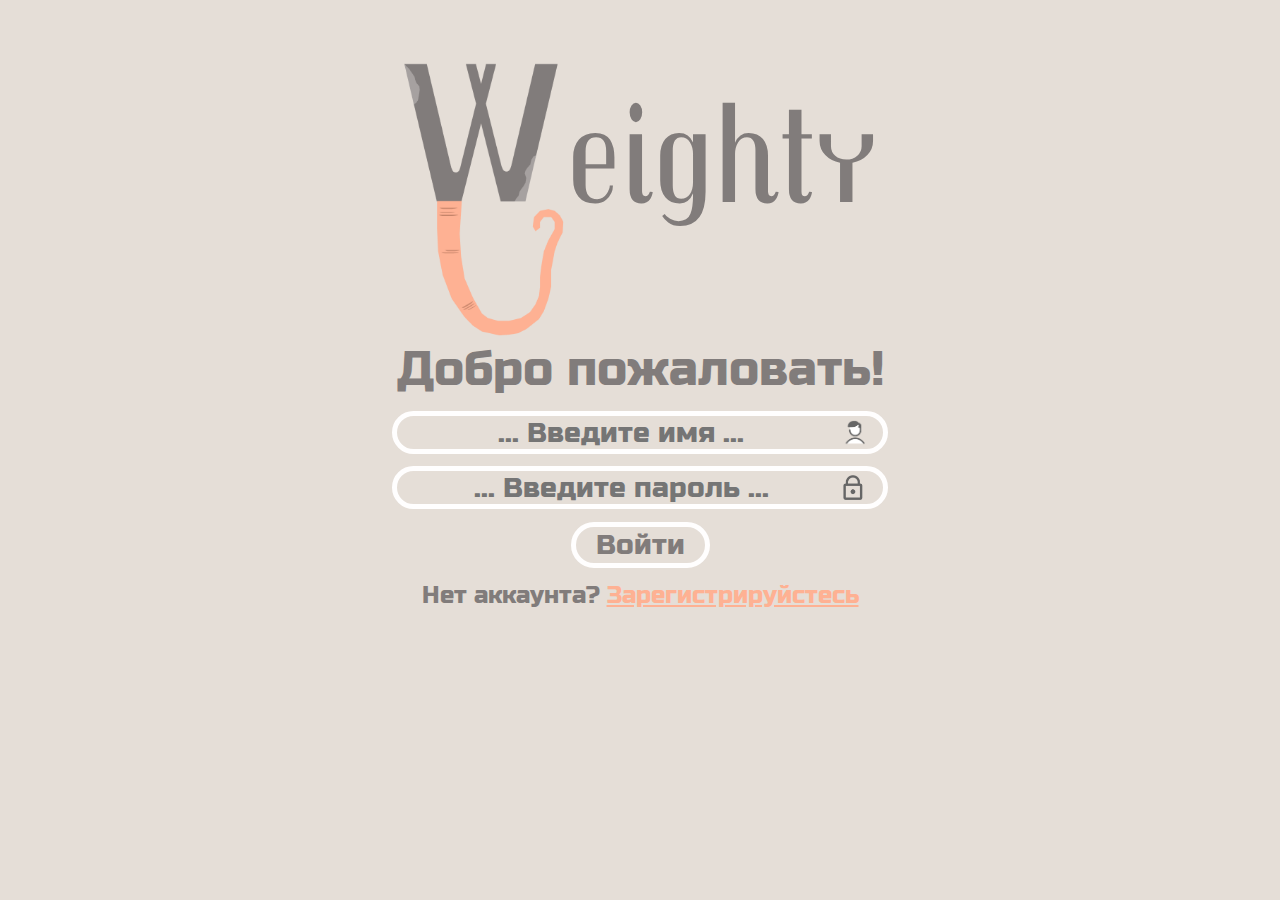
==== index.html @ 64556e26 "Add files via upload" ====
<!DOCTYPE HTML>
<html>
	<head>
		<meta charset="utf-8">
		<link href="Authorization.css" rel="stylesheet">
	</head>
	<body>
		<center>
			<div class="header"><img class="header-img" src="W.png"><div class="header-text">eighty</div></div>
			<div class="hello">Добро пожаловать!</div>
				<form action="php/check_user.php" method="post">
					<input type="text" name="login" class="login form-control" placeholder="... Введите имя ..."/>
					<br>
					<input type="text" name="pass" class="pass form-control" placeholder="... Введите пароль ..."/>
					<br>
					<button type="submit" class="btn btn-success">Войти</button>
				</form>
			<div class="registration">Нет аккаунта? <a style="color: #FEB193;" href="Registration.html">Зарегистрируйстесь</a></div>
		</center>
	</body>
</html>
---- Authorization.css ----
body{
	background-color: #E5DED7;
	color: #817C7B;
	min-width: 525px;
}
@font-face {
	font-family: Russo One; /* Гарнитура шрифта */
	src: url(fonts/Russo-One.ttf); /* Путь к файлу со шрифтом */
}
@font-face {
	font-family: Trochut; /* Гарнитура шрифта */
	src: url(fonts/Trochut.ttf); /* Путь к файлу со шрифтом */
}

@media screen{ 
.header{
	margin-top: 5%;
}
.header-text{
	display: inline;
	font-family: Trochut;
	font-style: normal;
	font-weight: normal;
	font-size: 144px;
	line-height: 169px;
	vertical-align: top;

}
.header-img{
	display: inline;
	width;
	height: 273px;
}
.hello{
	text-align: center;
	font-family: Russo One;
	font-style: normal;
	font-weight: normal;
	font-size: 48px;
	line-height: 58px;
}
.form-control{
	border: 5px solid #FFFEFE;
	box-sizing: border-box;
	border-radius: 50px;
	background-color: #E5DED7;
	outline: none;

	height: 8%;
	margin-top: 1%;
	padding-right: 40px;

	font-family: Russo One;
	font-style: normal;
	font-weight: normal;
	font-size: 28px;
	line-height: 34px;
	text-align: center;
}
.btn{
	border: 5px solid #FFFEFE;
	box-sizing: border-box;
	border-radius: 50px;
	background-color: #E5DED7;
	padding-right: 20px;
	padding-left: 20px;
	height: 8%;
	margin-top: 1%;

	font-family: Russo One;
	font-style: normal;
	font-weight: normal;
	font-size: 28px;
	line-height: 34px;
	text-align: center;
	color: #817C7B; 

}
.registration{

	font-family: Russo One;
	font-style: normal;
	font-weight: normal;
	font-size: 24px;
	line-height: 29px;
	margin-top: 1%;
}
.login{
	background: url(Login.png) no-repeat right;
		background-size: 40px;
}

.pass{
	background: url(Pass.png) no-repeat right;
	background-size: 40px;
}
}
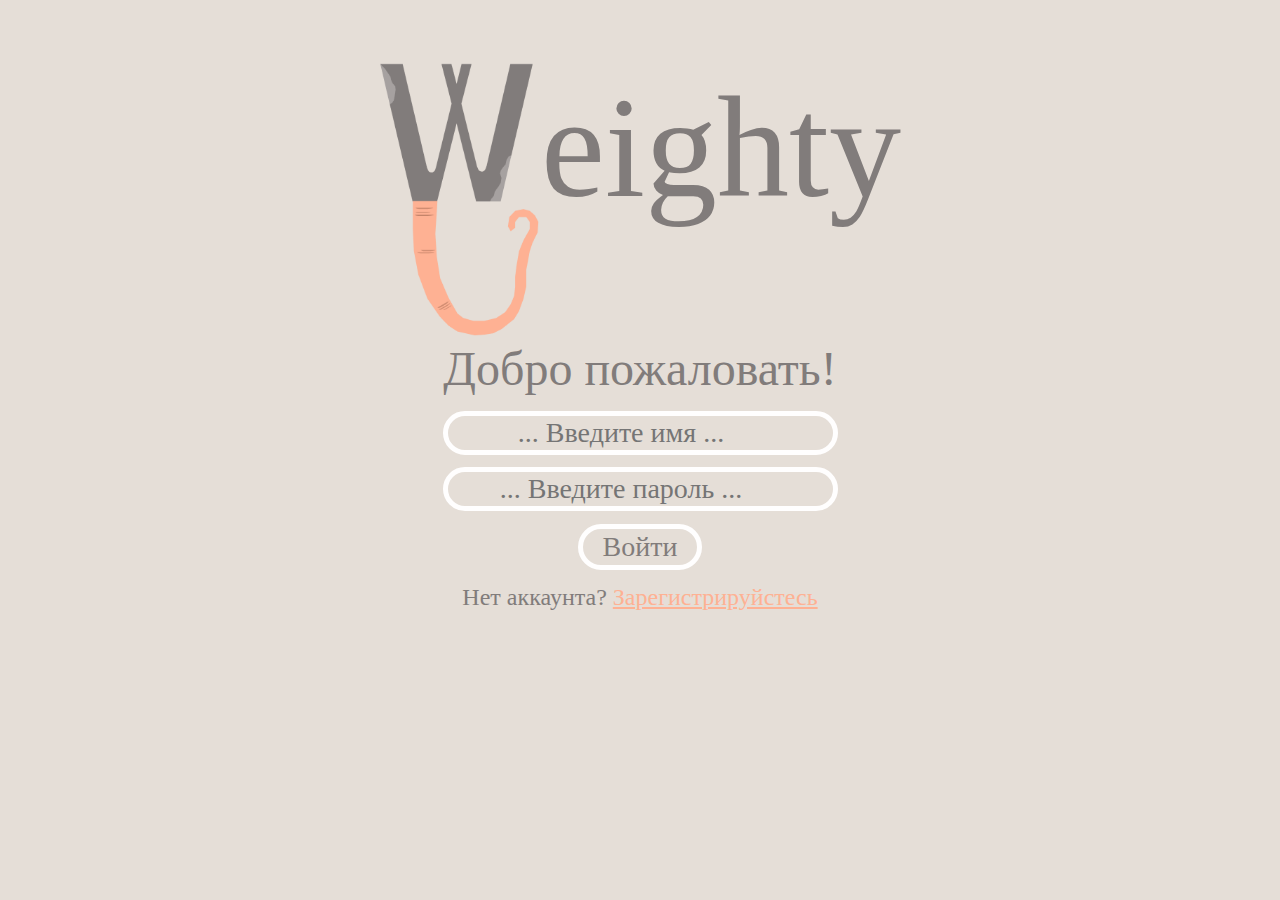
==== commit 8bfab274: "Add files via upload" ====
--- a/index.html
+++ b/index.html
@@ -1,12 +1,13 @@
 <!DOCTYPE HTML>
-<html>
+<html lang="ru">
 	<head>
 		<meta charset="utf-8">
-		<link href="Authorization.css" rel="stylesheet">
+		<meta name="viewport" content="width=device-width, initial-scale=1.0">
+		<link href="assets/css/Authorization.css" rel="stylesheet">
 	</head>
 	<body>
 		<center>
-			<div class="header"><img class="header-img" src="W.png"><div class="header-text">eighty</div></div>
+			<div class="header"><img class="header-img" src="assets/img/W.png"><div class="header-text">eighty</div></div>
 			<div class="hello">Добро пожаловать!</div>
 				<form action="php/check_user.php" method="post">
 					<input type="text" name="login" class="login form-control" placeholder="... Введите имя ..."/>
@@ -15,7 +16,7 @@
 					<br>
 					<button type="submit" class="btn btn-success">Войти</button>
 				</form>
-			<div class="registration">Нет аккаунта? <a style="color: #FEB193;" href="Registration.html">Зарегистрируйстесь</a></div>
+			<div class="registration">Нет аккаунта? <a style="color: #FEB193;" href="html/Registration.html">Зарегистрируйстесь</a></div>
 		</center>
 	</body>
 </html>--- a/assets/css/Authorization.css
+++ b/assets/css/Authorization.css
@@ -0,0 +1,97 @@
+body{
+	background-color: #E5DED7;
+	color: #817C7B;
+	min-width: 525px;
+}
+@font-face {
+	font-family: Russo One; /* Гарнитура шрифта */
+	src: url(fonts/Russo-One.ttf); /* Путь к файлу со шрифтом */
+}
+@font-face {
+	font-family: Trochut; /* Гарнитура шрифта */
+	src: url(fonts/Trochut.ttf); /* Путь к файлу со шрифтом */
+}
+
+@media screen{ 
+.header{
+	margin-top: 5%;
+}
+.header-text{
+	display: inline;
+	font-family: Trochut;
+	font-style: normal;
+	font-weight: normal;
+	font-size: 144px;
+	line-height: 169px;
+	vertical-align: top;
+
+}
+.header-img{
+	display: inline;
+	width;
+	height: 273px;
+}
+.hello{
+	text-align: center;
+	font-family: Russo One;
+	font-style: normal;
+	font-weight: normal;
+	font-size: 48px;
+	line-height: 58px;
+}
+.form-control{
+	border: 5px solid #FFFEFE;
+	box-sizing: border-box;
+	border-radius: 50px;
+	background-color: #E5DED7;
+	outline: none;
+
+	height: 8%;
+	margin-top: 1%;
+	padding-right: 40px;
+
+	font-family: Russo One;
+	font-style: normal;
+	font-weight: normal;
+	font-size: 28px;
+	line-height: 34px;
+	text-align: center;
+}
+.btn{
+	border: 5px solid #FFFEFE;
+	box-sizing: border-box;
+	border-radius: 50px;
+	background-color: #E5DED7;
+	padding-right: 20px;
+	padding-left: 20px;
+	height: 8%;
+	margin-top: 1%;
+
+	font-family: Russo One;
+	font-style: normal;
+	font-weight: normal;
+	font-size: 28px;
+	line-height: 34px;
+	text-align: center;
+	color: #817C7B; 
+
+}
+.registration{
+
+	font-family: Russo One;
+	font-style: normal;
+	font-weight: normal;
+	font-size: 24px;
+	line-height: 29px;
+	margin-top: 1%;
+}
+.login{
+	background: url(Login.png) no-repeat right;
+		background-size: 40px;
+}
+
+.pass{
+	background: url(Pass.png) no-repeat right;
+	background-size: 40px;
+}
+}